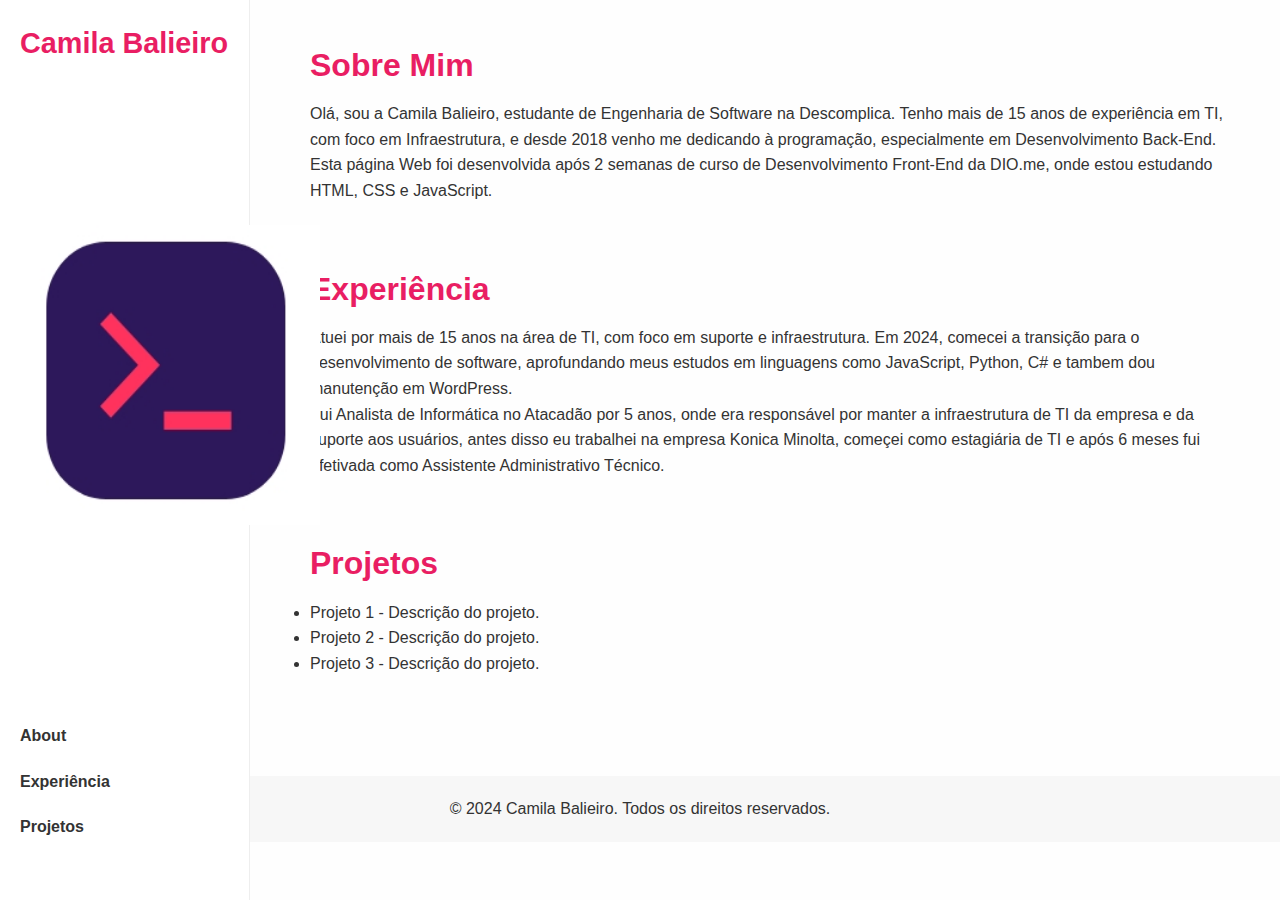
==== Portifólio/index.html @ 8eee014f "portifolio" ====
<!DOCTYPE html>
<html lang="pt-br">
<head>
    <meta charset="UTF-8">
    <meta name="viewport" content="width=device-width, initial-scale=1.0">
    <title>Camila Balieiro | Portfólio</title>
    <link rel="stylesheet" href="styles.css">
  
</head>
<body>
    <nav>
        <h1>Camila Balieiro</h1>
        <img src="/Portifólio/src/_img/logo.jpeg" alt="logo" width="300" height="300">

        <ul>
            <li><a href="#about">About</a></li>
            <li><a href="#experiencia">Experiência</a></li>
            <li><a href="#projetos">Projetos</a></li>
        </ul>
    </nav>

    <main>
        <section id="about">
            <h2>Sobre Mim</h2>
            <p>Olá, sou a Camila Balieiro, estudante de Engenharia de Software na Descomplica. Tenho mais de 15 anos de experiência em TI, 
            com foco em Infraestrutura, e desde 2018 venho me dedicando à programação, especialmente em Desenvolvimento Back-End.</p>
            <p>Esta página Web foi desenvolvida após 2 semanas de curso de Desenvolvimento Front-End da DIO.me, onde estou estudando HTML, CSS e 
            JavaScript.
            </p>
        </section>

        <section id="experiencia">
            <h2>Experiência</h2>
            <p>Atuei por mais de 15 anos na área de TI, com foco em suporte e infraestrutura. Em 2024, comecei a transição para o 
            desenvolvimento de software, aprofundando meus estudos em linguagens como JavaScript, Python, C# e tambem dou manutenção em 
            WordPress.</p>
            <p>Fui Analista de Informática no Atacadão por 5 anos, onde era responsável por manter a infraestrutura de TI da empresa e da 
            suporte aos usuários, antes disso eu trabalhei na empresa Konica Minolta, começei como estagiária de TI e após 6 meses fui
            efetivada como Assistente Administrativo Técnico.</p>
            </p>
        </section>

        <section id="projetos">
            <h2>Projetos</h2>
            <ul>
                <li>Projeto 1 - Descrição do projeto.</li>
                <li>Projeto 2 - Descrição do projeto.</li>
                <li>Projeto 3 - Descrição do projeto.</li>
            </ul>
        </section>
    </main>

    <footer>
        <p>&copy; 2024 Camila Balieiro. Todos os direitos reservados.</p>
    </footer>
</body>
</html>
---- Portifólio/styles.css ----
* {
    margin: 0;
    padding: 0;
    box-sizing: border-box;
}
body {
    font-family: 'Arial', sans-serif;
    background-color: #fefefe;
    color: #333;
    line-height: 1.6;
}
nav {
    position: fixed;
    top: 0;
    left: 0;
    width: 250px;
    height: 100vh;
    background-color: #fff;
    border-right: 1px solid #eee;
    padding: 20px;
    display: flex;
    flex-direction: column;
    justify-content: space-between;
}
nav h1 {
    font-size: 1.8rem;
    color: #e91e63;
}
nav ul {
    list-style: none;
    padding: 20px 0;
}
nav ul li {
    margin: 20px 0;
}
nav ul li a {
    text-decoration: none;
    color: #333;
    font-weight: bold;
    transition: color 0.3s;
}
nav ul li a:hover {
    color: #e91e63;
}
main {
    margin-left: 270px;
    padding: 40px;
}
section {
    margin-bottom: 60px;
}
section h2 {
    font-size: 2rem;
    color: #e91e63;
    margin-bottom: 10px;
}
footer {
    text-align: center;
    padding: 20px;
    background-color: #f7f7f7;
}
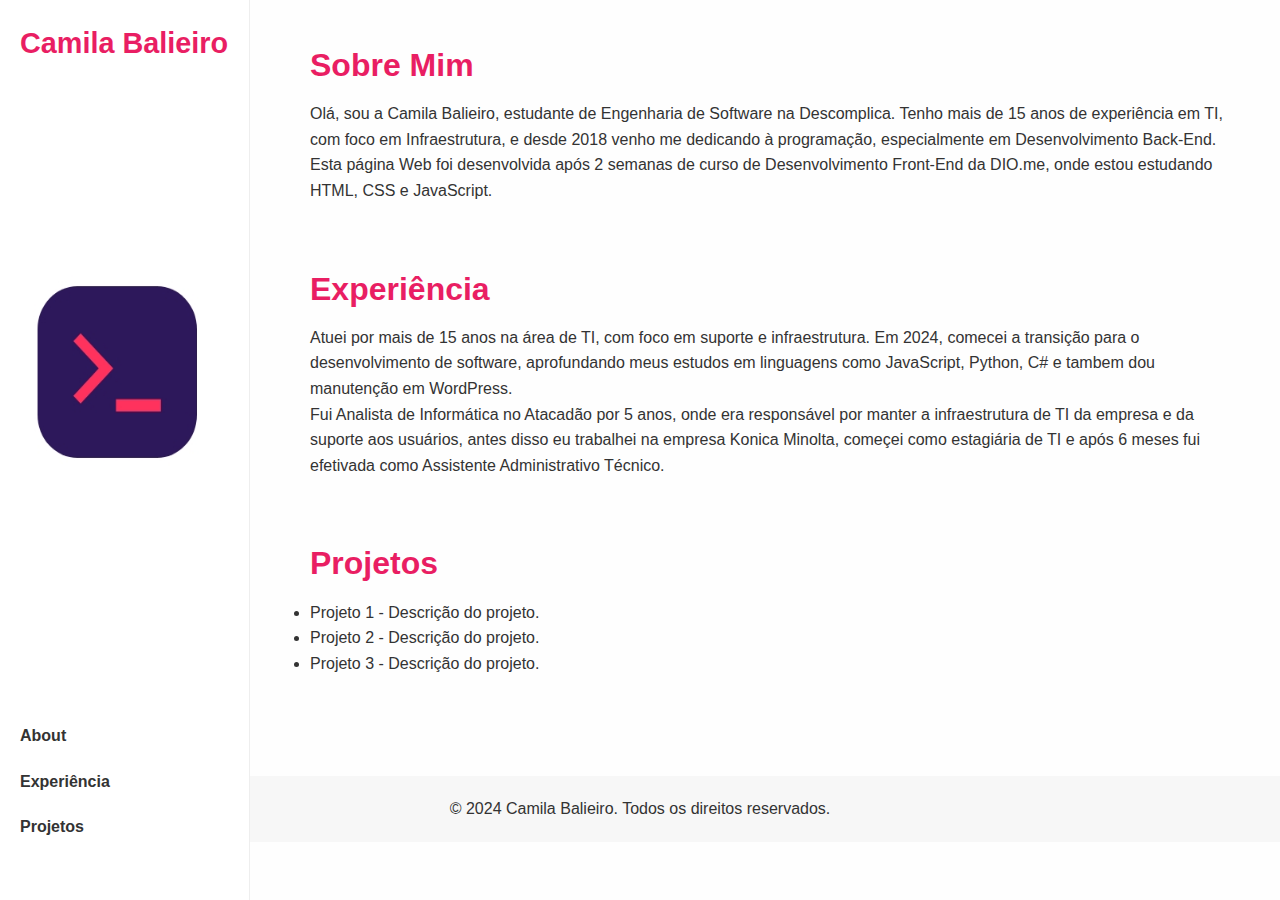
==== commit ea911eae: "imgAtualizada" ====
--- a/Portifólio/index.html
+++ b/Portifólio/index.html
@@ -4,13 +4,13 @@
     <meta charset="UTF-8">
     <meta name="viewport" content="width=device-width, initial-scale=1.0">
     <title>Camila Balieiro | Portfólio</title>
-    <link rel="stylesheet" href="styles.css">
+    <link rel="stylesheet" href="src/_css/styles.css">
   
 </head>
 <body>
     <nav>
         <h1>Camila Balieiro</h1>
-        <img src="/Portifólio/src/_img/logo.jpeg" alt="logo" width="300" height="300">
+        <img src="src/_img/logo.jpeg" alt="logo" width="200" height="200">
 
         <ul>
             <li><a href="#about">About</a></li>
--- a/Portifólio/src/_css/styles.css
+++ b/Portifólio/src/_css/styles.css
@@ -0,0 +1,62 @@
+
+* {
+    margin: 0;
+    padding: 0;
+    box-sizing: border-box;
+}
+body {
+    font-family: 'Arial', sans-serif;
+    background-color: #fefefe;
+    color: #333;
+    line-height: 1.6;
+}
+nav {
+    position: fixed;
+    top: 0;
+    left: 0;
+    width: 250px;
+    height: 100vh;
+    background-color: #fff;
+    border-right: 1px solid #eee;
+    padding: 20px;
+    display: flex;
+    flex-direction: column;
+    justify-content: space-between;
+}
+nav h1 {
+    font-size: 1.8rem;
+    color: #e91e63;
+}
+nav ul {
+    list-style: none;
+    padding: 20px 0;
+}
+nav ul li {
+    margin: 20px 0;
+}
+nav ul li a {
+    text-decoration: none;
+    color: #333;
+    font-weight: bold;
+    transition: color 0.3s;
+}
+nav ul li a:hover {
+    color: #e91e63;
+}
+main {
+    margin-left: 270px;
+    padding: 40px;
+}
+section {
+    margin-bottom: 60px;
+}
+section h2 {
+    font-size: 2rem;
+    color: #e91e63;
+    margin-bottom: 10px;
+}
+footer {
+    text-align: center;
+    padding: 20px;
+    background-color: #f7f7f7;
+}
